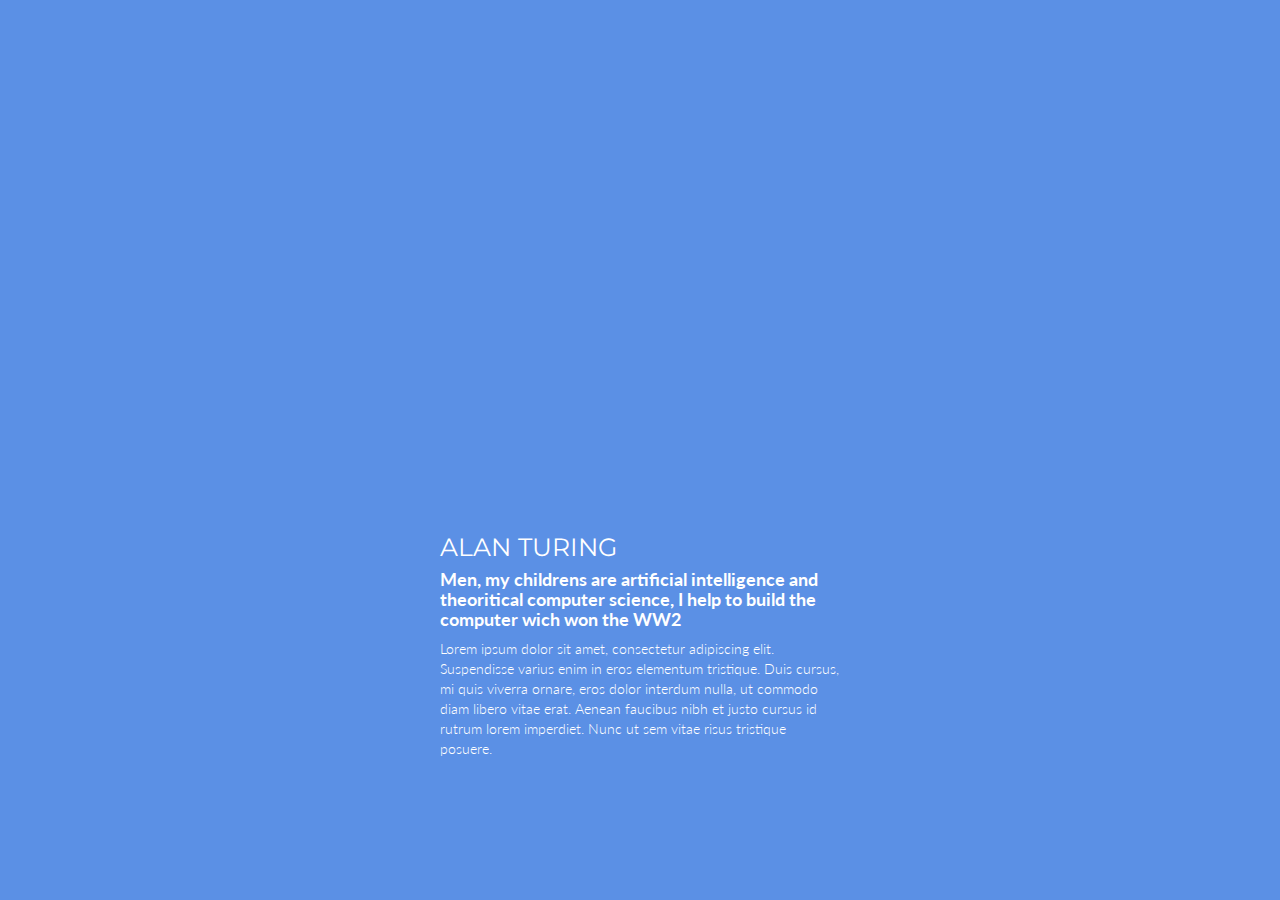
==== alan-turing.html @ d843b798 "adding new pages" ====
<!DOCTYPE html>
<html>
  <head>
    <meta charset="utf-8">
    <title>Alan Turing</title>
    <meta name="viewport" content="width=device-width, initial-scale=1.0">
    <link rel="stylesheet" type="text/css" href="./reset.css">
    <link rel="stylesheet" type="text/css" href="./main.css">
    <link rel="stylesheet" href="http://fonts.googleapis.com/css?family=Lato:100,100italic,300,300italic,400,400italic,700,700italic,900,900italic%7CMontserrat:400,700">
    <link rel="shortcut icon" href="./favicon.ico" type="image/x-icon">
    <link rel="icon" href="./favicon.ico" type="image/x-icon">
  </head>
  <body class="alan">
    <div class="w-clearfix centre">
      <div class="profile-image alan"></div>
      <h1>alan turing</h1>
      <h3>Men, my childrens are artificial intelligence and theoritical computer science, I help to build the computer wich won the WW2</h3>
      <p>Lorem ipsum dolor sit amet, consectetur adipiscing elit. Suspendisse varius enim in eros elementum tristique. Duis cursus,
        mi quis viverra ornare, eros dolor interdum nulla, ut commodo diam libero vitae erat. Aenean faucibus nibh et justo
        cursus id rutrum lorem imperdiet. Nunc ut sem vitae risus tristique posuere.</p>
      <a class="w-inline-block social-link facebook" href="#"></a>
      <a class="w-inline-block social-link twitter" href="#"></a>
      <a class="w-inline-block social-link dribble" href="#"></a>
      <a class="w-inline-block social-link linkedin" href="#"></a>
      <a class="w-inline-block social-link email" href="#"></a>
    </div>
  </body>
</html>
---- main.css ----
/* ==========================================================================
   Start of base Webflow CSS - If you're looking for some ultra-clean CSS, skip the boilerplate and see the unminified code below.
   ========================================================================== */
   @font-face{font-family:'webflow-icons';src:url([data-uri]) format('truetype'),url([data-uri]) format('woff');font-weight:normal;font-style:normal}[class^="w-icon-"],[class*=" w-icon-"]{font-family:'webflow-icons';speak:none;font-style:normal;font-weight:normal;font-variant:normal;text-transform:none;line-height:1;-webkit-font-smoothing:antialiased;-moz-osx-font-smoothing:grayscale}.w-icon-slider-right:before{content:"\e600"}.w-icon-slider-left:before{content:"\e601"}.w-icon-nav-menu:before{content:"\e602"}.w-icon-arrow-down:before,.w-icon-dropdown-toggle:before{content:"\e603"}*{-webkit-box-sizing:border-box;-moz-box-sizing:border-box;box-sizing:border-box}html{height:100%}body{margin:0;min-height:100%;background-color:#fff;color:#333}img{max-width:100%;vertical-align:middle;display:inline-block}html.w-mod-touch *{background-attachment:scroll !important}a:focus{outline:0}.w-block{display:block}.w-inline-block{max-width:100%;display:inline-block}.w-clearfix:before,.w-clearfix:after{content:" ";display:table}.w-clearfix:after{clear:both}.w-hidden{display:none}html[data-w-dynpage] [data-w-cloak]{color:transparent !important}h1,h2,h3,h4,h5,h6{margin:0}p{margin:0}blockquote{margin:0}ul,ol{margin-top:0;margin-bottom:0}.w-list-unstyled{padding-left:0;list-style:none}.w-embed:before,.w-embed:after{content:" ";display:table}.w-embed:after{clear:both}.w-video{width:100%;position:relative;padding:0}.w-video iframe,.w-video object,.w-video embed{position:absolute;top:0;left:0;width:100%;height:100%}fieldset{padding:0;margin:0;border:0}button,html input[type="button"],input[type="reset"],input[type="submit"]{cursor:pointer;-webkit-appearance:button}.w-form{margin:0 0 15px}.w-form-done{display:none;padding:10px;background-color:#ddd}.w-form-fail{display:none;margin-top:10px;padding:10px;background-color:#ffdede}label{display:block;margin-bottom:5px;font-weight:bold}.w-input,.w-select{display:block;width:100%;height:38px;padding:8px 12px;margin-bottom:10px;font-size:14px;line-height:1.42857143;color:#555;vertical-align:middle;background-color:#fff;border:1px solid #ccc}.w-input:-moz-placeholder,.w-select:-moz-placeholder{color:#999}.w-input::-moz-placeholder,.w-select::-moz-placeholder{color:#999;opacity:1}.w-input:-ms-input-placeholder,.w-select:-ms-input-placeholder{color:#999}.w-input::-webkit-input-placeholder,.w-select::-webkit-input-placeholder{color:#999}.w-input:focus,.w-select:focus{border-color:rgba(82,168,236,0.8);outline:0}.w-input[disabled],.w-select[disabled],.w-input[readonly],.w-select[readonly],fieldset[disabled] .w-input,fieldset[disabled] .w-select{cursor:not-allowed;background-color:#eee}textarea.w-input,textarea.w-select{height:auto}.w-select[multiple]{height:auto}.w-button{display:inline-block;padding:12px;background-color:black;color:white;border:0;line-height:inherit}.w-form-label{display:inline-block;cursor:pointer;font-weight:normal;margin-bottom:0}.w-checkbox,.w-radio{display:block;margin-bottom:5px;padding-left:20px}.w-checkbox:before,.w-radio:before,.w-checkbox:after,.w-radio:after{content:" ";display:table}.w-checkbox:after,.w-radio:after{clear:both}.w-checkbox-input,.w-radio-input{margin:4px 0 0;margin-top:1px \9;line-height:normal;float:left;margin-left:-20px}.w-radio-input{margin-top:3px}.w-container{margin-left:auto;margin-right:auto;max-width:940px}.w-container:before,.w-container:after{content:" ";display:table}.w-container:after{clear:both}.w-container .w-row{margin-left:-10px;margin-right:-10px}.w-row:before,.w-row:after{content:" ";display:table}.w-row:after{clear:both}.w-row .w-row{margin-left:0;margin-right:0}.w-col{position:relative;float:left;width:100%;min-height:1px;padding-left:10px;padding-right:10px}.w-col .w-col{padding-left:0;padding-right:0}.w-col-1{width:8.33333333%}.w-col-2{width:16.66666667%}.w-col-3{width:25%}.w-col-4{width:33.33333333%}.w-col-5{width:41.66666667%}.w-col-6{width:50%}.w-col-7{width:58.33333333%}.w-col-8{width:66.66666667%}.w-col-9{width:75%}.w-col-10{width:83.33333333%}.w-col-11{width:91.66666667%}.w-col-12{width:100%}.w-col-push-1{left:8.33333333%}.w-col-push-2{left:16.66666667%}.w-col-push-3{left:25%}.w-col-push-4{left:33.33333333%}.w-col-push-5{left:41.66666667%}.w-col-push-6{left:50%}.w-col-push-7{left:58.33333333%}.w-col-push-8{left:66.66666667%}.w-col-push-9{left:75%}.w-col-push-10{left:83.33333333%}.w-col-push-11{left:91.66666667%}.w-col-pull-1{right:8.33333333%}.w-col-pull-2{right:16.66666667%}.w-col-pull-3{right:25%}.w-col-pull-4{right:33.33333333%}.w-col-pull-5{right:41.66666667%}.w-col-pull-6{right:50%}.w-col-pull-7{right:58.33333333%}.w-col-pull-8{right:66.66666667%}.w-col-pull-9{right:75%}.w-col-pull-10{right:83.33333333%}.w-col-pull-11{right:91.66666667%}.w-col-offset-1{margin-left:8.33333333%}.w-col-offset-2{margin-left:16.66666667%}.w-col-offset-3{margin-left:25%}.w-col-offset-4{margin-left:33.33333333%}.w-col-offset-5{margin-left:41.66666667%}.w-col-offset-6{margin-left:50%}.w-col-offset-7{margin-left:58.33333333%}.w-col-offset-8{margin-left:66.66666667%}.w-col-offset-9{margin-left:75%}.w-col-offset-10{margin-left:83.33333333%}.w-col-offset-11{margin-left:91.66666667%}.w-hidden-main{display:none !important}@media screen and (max-width:991px){.w-container{max-width:728px}.w-hidden-main{display:inherit !important}.w-hidden-medium{display:none !important}.w-col-medium-1{width:8.33333333%}.w-col-medium-2{width:16.66666667%}.w-col-medium-3{width:25%}.w-col-medium-4{width:33.33333333%}.w-col-medium-5{width:41.66666667%}.w-col-medium-6{width:50%}.w-col-medium-7{width:58.33333333%}.w-col-medium-8{width:66.66666667%}.w-col-medium-9{width:75%}.w-col-medium-10{width:83.33333333%}.w-col-medium-11{width:91.66666667%}.w-col-medium-12{width:100%}.w-col-medium-push-1{left:8.33333333%}.w-col-medium-push-2{left:16.66666667%}.w-col-medium-push-3{left:25%}.w-col-medium-push-4{left:33.33333333%}.w-col-medium-push-5{left:41.66666667%}.w-col-medium-push-6{left:50%}.w-col-medium-push-7{left:58.33333333%}.w-col-medium-push-8{left:66.66666667%}.w-col-medium-push-9{left:75%}.w-col-medium-push-10{left:83.33333333%}.w-col-medium-push-11{left:91.66666667%}.w-col-medium-pull-1{right:8.33333333%}.w-col-medium-pull-2{right:16.66666667%}.w-col-medium-pull-3{right:25%}.w-col-medium-pull-4{right:33.33333333%}.w-col-medium-pull-5{right:41.66666667%}.w-col-medium-pull-6{right:50%}.w-col-medium-pull-7{right:58.33333333%}.w-col-medium-pull-8{right:66.66666667%}.w-col-medium-pull-9{right:75%}.w-col-medium-pull-10{right:83.33333333%}.w-col-medium-pull-11{right:91.66666667%}.w-col-medium-offset-1{margin-left:8.33333333%}.w-col-medium-offset-2{margin-left:16.66666667%}.w-col-medium-offset-3{margin-left:25%}.w-col-medium-offset-4{margin-left:33.33333333%}.w-col-medium-offset-5{margin-left:41.66666667%}.w-col-medium-offset-6{margin-left:50%}.w-col-medium-offset-7{margin-left:58.33333333%}.w-col-medium-offset-8{margin-left:66.66666667%}.w-col-medium-offset-9{margin-left:75%}.w-col-medium-offset-10{margin-left:83.33333333%}.w-col-medium-offset-11{margin-left:91.66666667%}.w-col-stack{width:100%;left:auto;right:auto}}@media screen and (max-width:767px){.w-hidden-main{display:inherit !important}.w-hidden-medium{display:inherit !important}.w-hidden-small{display:none !important}.w-row,.w-container .w-row{margin-left:0;margin-right:0}.w-col{width:100%;left:auto;right:auto}.w-col-small-1{width:8.33333333%}.w-col-small-2{width:16.66666667%}.w-col-small-3{width:25%}.w-col-small-4{width:33.33333333%}.w-col-small-5{width:41.66666667%}.w-col-small-6{width:50%}.w-col-small-7{width:58.33333333%}.w-col-small-8{width:66.66666667%}.w-col-small-9{width:75%}.w-col-small-10{width:83.33333333%}.w-col-small-11{width:91.66666667%}.w-col-small-12{width:100%}.w-col-small-push-1{left:8.33333333%}.w-col-small-push-2{left:16.66666667%}.w-col-small-push-3{left:25%}.w-col-small-push-4{left:33.33333333%}.w-col-small-push-5{left:41.66666667%}.w-col-small-push-6{left:50%}.w-col-small-push-7{left:58.33333333%}.w-col-small-push-8{left:66.66666667%}.w-col-small-push-9{left:75%}.w-col-small-push-10{left:83.33333333%}.w-col-small-push-11{left:91.66666667%}.w-col-small-pull-1{right:8.33333333%}.w-col-small-pull-2{right:16.66666667%}.w-col-small-pull-3{right:25%}.w-col-small-pull-4{right:33.33333333%}.w-col-small-pull-5{right:41.66666667%}.w-col-small-pull-6{right:50%}.w-col-small-pull-7{right:58.33333333%}.w-col-small-pull-8{right:66.66666667%}.w-col-small-pull-9{right:75%}.w-col-small-pull-10{right:83.33333333%}.w-col-small-pull-11{right:91.66666667%}.w-col-small-offset-1{margin-left:8.33333333%}.w-col-small-offset-2{margin-left:16.66666667%}.w-col-small-offset-3{margin-left:25%}.w-col-small-offset-4{margin-left:33.33333333%}.w-col-small-offset-5{margin-left:41.66666667%}.w-col-small-offset-6{margin-left:50%}.w-col-small-offset-7{margin-left:58.33333333%}.w-col-small-offset-8{margin-left:66.66666667%}.w-col-small-offset-9{margin-left:75%}.w-col-small-offset-10{margin-left:83.33333333%}.w-col-small-offset-11{margin-left:91.66666667%}}@media screen and (max-width:479px){.w-container{max-width:none}.w-hidden-main{display:inherit !important}.w-hidden-medium{display:inherit !important}.w-hidden-small{display:inherit !important}.w-hidden-tiny{display:none !important}.w-col{width:100%}.w-col-tiny-1{width:8.33333333%}.w-col-tiny-2{width:16.66666667%}.w-col-tiny-3{width:25%}.w-col-tiny-4{width:33.33333333%}.w-col-tiny-5{width:41.66666667%}.w-col-tiny-6{width:50%}.w-col-tiny-7{width:58.33333333%}.w-col-tiny-8{width:66.66666667%}.w-col-tiny-9{width:75%}.w-col-tiny-10{width:83.33333333%}.w-col-tiny-11{width:91.66666667%}.w-col-tiny-12{width:100%}.w-col-tiny-push-1{left:8.33333333%}.w-col-tiny-push-2{left:16.66666667%}.w-col-tiny-push-3{left:25%}.w-col-tiny-push-4{left:33.33333333%}.w-col-tiny-push-5{left:41.66666667%}.w-col-tiny-push-6{left:50%}.w-col-tiny-push-7{left:58.33333333%}.w-col-tiny-push-8{left:66.66666667%}.w-col-tiny-push-9{left:75%}.w-col-tiny-push-10{left:83.33333333%}.w-col-tiny-push-11{left:91.66666667%}.w-col-tiny-pull-1{right:8.33333333%}.w-col-tiny-pull-2{right:16.66666667%}.w-col-tiny-pull-3{right:25%}.w-col-tiny-pull-4{right:33.33333333%}.w-col-tiny-pull-5{right:41.66666667%}.w-col-tiny-pull-6{right:50%}.w-col-tiny-pull-7{right:58.33333333%}.w-col-tiny-pull-8{right:66.66666667%}.w-col-tiny-pull-9{right:75%}.w-col-tiny-pull-10{right:83.33333333%}.w-col-tiny-pull-11{right:91.66666667%}.w-col-tiny-offset-1{margin-left:8.33333333%}.w-col-tiny-offset-2{margin-left:16.66666667%}.w-col-tiny-offset-3{margin-left:25%}.w-col-tiny-offset-4{margin-left:33.33333333%}.w-col-tiny-offset-5{margin-left:41.66666667%}.w-col-tiny-offset-6{margin-left:50%}.w-col-tiny-offset-7{margin-left:58.33333333%}.w-col-tiny-offset-8{margin-left:66.66666667%}.w-col-tiny-offset-9{margin-left:75%}.w-col-tiny-offset-10{margin-left:83.33333333%}.w-col-tiny-offset-11{margin-left:91.66666667%}}.w-widget{position:relative}.w-widget-map{width:100%;height:400px}.w-widget-map label{width:auto;display:inline}.w-widget-map img{max-width:inherit}.w-widget-map .gm-style-iw{width:90% !important;height:auto !important;top:7px !important;left:6% !important;display:inline;text-align:center;overflow:hidden}.w-widget-map .gm-style-iw+div{display:none}.w-widget-twitter{overflow:hidden}.w-widget-gplus{overflow:hidden}.w-slider{position:relative;height:300px;text-align:center;background:rgba(153,153,153,0.5);clear:both;-webkit-tap-highlight-color:rgba(0,0,0,0);tap-highlight-color:rgba(0,0,0,0)}.w-slider-mask{position:relative;display:block;overflow:hidden;z-index:1;left:0;right:0;height:100%;white-space:nowrap}.w-slide{position:relative;display:inline-block;vertical-align:top;width:100%;height:100%;white-space:normal;text-align:left}.w-slider-nav{position:absolute;z-index:2;top:auto;right:0;bottom:0;left:0;margin:auto;padding-top:10px;height:40px;text-align:center;-webkit-tap-highlight-color:rgba(0,0,0,0);tap-highlight-color:rgba(0,0,0,0)}.w-slider-nav.w-round>div{-webkit-border-radius:100%;-webkit-background-clip:padding-box;-moz-border-radius:100%;-moz-background-clip:padding;border-radius:100%;background-clip:padding-box}.w-slider-nav.w-num>div{width:auto;height:auto;padding:.2em .5em;font-size:inherit;line-height:inherit}.w-slider-nav.w-shadow>div{-webkit-box-shadow:0 0 3px rgba(51, 51, 51, 0.4);-moz-box-shadow:0 0 3px rgba(51, 51, 51, 0.4);box-shadow:0 0 3px rgba(51, 51, 51, 0.4)}.w-slider-nav-invert{color:#fff}.w-slider-nav-invert>div{background-color:rgba(34,34,34,0.4)}.w-slider-nav-invert>div.w-active{background-color:#222}.w-slider-dot{position:relative;display:inline-block;width:1em;height:1em;background-color:rgba(255,255,255,0.4);cursor:pointer;margin:0 3px .5em;-webkit-transition:background-color 100ms, color 100ms;-moz-transition:background-color 100ms, color 100ms;-o-transition:background-color 100ms, color 100ms;transition:background-color 100ms, color 100ms}.w-slider-dot.w-active{background-color:#fff}.w-slider-arrow-left,.w-slider-arrow-right{position:absolute;width:80px;top:0;right:0;bottom:0;left:0;margin:auto;cursor:pointer;overflow:hidden;color:white;font-size:40px;-webkit-tap-highlight-color:rgba(0,0,0,0);tap-highlight-color:rgba(0,0,0,0);-webkit-user-select:none;-moz-user-select:none;-ms-user-select:none;user-select:none}.w-slider-arrow-left [class^="w-icon-"],.w-slider-arrow-right [class^="w-icon-"],.w-slider-arrow-left [class*=" w-icon-"],.w-slider-arrow-right [class*=" w-icon-"]{position:absolute}.w-slider-arrow-left{z-index:3;right:auto}.w-slider-arrow-right{z-index:4;left:auto}.w-icon-slider-left,.w-icon-slider-right{top:0;right:0;bottom:0;left:0;margin:auto;width:1em;height:1em}.w-dropdown{display:inline-block;position:relative;text-align:left;margin-left:auto;margin-right:auto;z-index:900}.w-dropdown-btn,.w-dropdown-toggle,.w-dropdown-link{position:relative;vertical-align:top;text-decoration:none;color:#222;padding:20px;text-align:left;margin-left:auto;margin-right:auto;white-space:nowrap}.w-dropdown-toggle{-webkit-user-select:none;-moz-user-select:none;-ms-user-select:none;user-select:none;display:inline-block;cursor:pointer;padding-right:40px}.w-dropdown-toggle:focus{outline:0}.w-icon-dropdown-toggle{position:absolute;top:0;right:0;bottom:0;margin:auto;margin-right:20px;width:1em;height:1em}.w-dropdown-list{position:absolute;background:#f2f2f2;display:none;min-width:100%}.w-dropdown-list.w--open{display:block}.w-dropdown-link{padding:10px 20px;display:block}.w-dropdown-link.w--current{color:#339ce1}.w-nav[data-collapse="all"] .w-dropdown,.w-nav[data-collapse="all"] .w-dropdown-toggle{display:block}.w-nav[data-collapse="all"] .w-dropdown-list{position:static}@media screen and (max-width:991px){.w-nav[data-collapse="medium"] .w-dropdown,.w-nav[data-collapse="medium"] .w-dropdown-toggle{display:block}.w-nav[data-collapse="medium"] .w-dropdown-list{position:static}}@media screen and (max-width:767px){.w-nav[data-collapse="small"] .w-dropdown,.w-nav[data-collapse="small"] .w-dropdown-toggle{display:block}.w-nav[data-collapse="small"] .w-dropdown-list{position:static}.w-nav-brand{padding-left:10px}}@media screen and (max-width:479px){.w-nav[data-collapse="tiny"] .w-dropdown,.w-nav[data-collapse="tiny"] .w-dropdown-toggle{display:block}.w-nav[data-collapse="tiny"] .w-dropdown-list{position:static}}.w-lightbox-backdrop{position:fixed;top:0;right:0;bottom:0;left:0;color:#fff;font-family:"Helvetica Neue",Helvetica,Ubuntu,"Segoe UI",Verdana,sans-serif;font-size:17px;font-weight:300;text-align:center;background:rgba(0,0,0,0.9);z-index:2000;outline:0;opacity:0;-webkit-user-select:none;-moz-user-select:none;-ms-user-select:none;-webkit-tap-highlight-color:transparent;-webkit-transform:translate(0, 0)}.w-lightbox-backdrop,.w-lightbox-container{height:100%;overflow:auto;-webkit-overflow-scrolling:touch}.w-lightbox-content{position:relative;height:100vh;overflow:hidden}.w-lightbox-view{position:absolute;width:100vw;height:100vh;opacity:0}.w-lightbox-view:before{content:"";height:100vh}.w-lightbox-group,.w-lightbox-group .w-lightbox-view,.w-lightbox-group .w-lightbox-view:before{height:86vh}.w-lightbox-frame,.w-lightbox-view:before{display:inline-block;vertical-align:middle}.w-lightbox-figure{position:relative;margin:0}.w-lightbox-group .w-lightbox-figure{cursor:pointer}.w-lightbox-img{width:auto;height:auto;max-width:none}.w-lightbox-image{display:block;max-width:100vw;max-height:100vh}.w-lightbox-group .w-lightbox-image{max-height:86vh}.w-lightbox-caption{position:absolute;right:0;bottom:0;left:0;padding:.5em 1em;background:rgba(0,0,0,0.4);text-align:left;text-overflow:ellipsis;white-space:nowrap;overflow:hidden}.w-lightbox-embed{position:absolute;top:0;right:0;bottom:0;left:0;width:100%;height:100%}.w-lightbox-control{position:absolute;top:0;width:4em;background-size:24px;background-repeat:no-repeat;background-position:center;cursor:pointer;-webkit-transition:all .3s;transition:all .3s}.w-lightbox-left{display:none;bottom:0;left:0;background-image:url("[data-uri]")}.w-lightbox-right{display:none;right:0;bottom:0;background-image:url("[data-uri]")}.w-lightbox-close{right:0;height:2.6em;background-image:url("[data-uri]");background-size:18px}.w-lightbox-strip{padding:0 1vh;line-height:0;white-space:nowrap;overflow-x:auto;overflow-y:hidden}.w-lightbox-item{display:inline-block;width:10vh;padding:2vh 1vh;box-sizing:content-box;cursor:pointer;-webkit-transform:translate3d(0, 0, 0)}.w-lightbox-active{opacity:.3}.w-lightbox-thumbnail{position:relative;height:10vh;background:#222;overflow:hidden}.w-lightbox-thumbnail-image{position:absolute;top:0;left:0}.w-lightbox-thumbnail .w-lightbox-tall{top:50%;width:100%;-webkit-transform:translate(0, -50%);-ms-transform:translate(0, -50%);transform:translate(0, -50%)}.w-lightbox-thumbnail .w-lightbox-wide{left:50%;height:100%;-webkit-transform:translate(-50%, 0);-ms-transform:translate(-50%, 0);transform:translate(-50%, 0)}.w-lightbox-spinner{position:absolute;top:50%;left:50%;box-sizing:border-box;width:40px;height:40px;margin-top:-20px;margin-left:-20px;border:5px solid rgba(0,0,0,0.4);border-radius:50%;-webkit-animation:spin .8s infinite linear;animation:spin .8s infinite linear}.w-lightbox-spinner:after{content:"";position:absolute;top:-4px;right:-4px;bottom:-4px;left:-4px;border:3px solid transparent;border-bottom-color:#fff;border-radius:50%}.w-lightbox-hide{display:none}.w-lightbox-noscroll{overflow:hidden}@media (min-width:768px){.w-lightbox-content{height:96vh;margin-top:2vh}.w-lightbox-view,.w-lightbox-view:before{height:96vh}.w-lightbox-group,.w-lightbox-group .w-lightbox-view,.w-lightbox-group .w-lightbox-view:before{height:84vh}.w-lightbox-image{max-width:96vw;max-height:96vh}.w-lightbox-group .w-lightbox-image{max-width:82.3vw;max-height:84vh}.w-lightbox-left,.w-lightbox-right{display:block;opacity:.5}.w-lightbox-close{opacity:.8}.w-lightbox-control:hover{opacity:1}}.w-lightbox-inactive,.w-lightbox-inactive:hover{opacity:0}.w-nav{position:relative;background:#bbb;z-index:1000}.w-nav:before,.w-nav:after{content:" ";display:table}.w-nav:after{clear:both}.w-nav-brand{position:relative;float:left;text-decoration:none;color:#222}.w-nav-brand:hover{text-decoration:none;color:#222}.w-nav-link{position:relative;display:inline-block;vertical-align:top;text-decoration:none;color:#222;padding:20px;text-align:left;margin-left:auto;margin-right:auto}.w-nav-link:hover{text-decoration:none;color:#222}.w-nav-link.w--current{color:#339ce1}.w-nav-menu{position:relative;float:right}.w--nav-menu-open{display:block !important;position:absolute;top:100%;left:0;right:0;background:#999;text-align:center;overflow:visible;min-width:200px}.w--nav-link-open{display:block;position:relative}.w-nav-overlay{position:absolute;overflow:hidden;display:none;top:100%;left:0;right:0;width:100%}.w-nav-overlay .w--nav-menu-open{top:0}.w-nav[data-animation="over-left"] .w-nav-overlay{width:auto}.w-nav[data-animation="over-left"] .w-nav-overlay,.w-nav[data-animation="over-left"] .w--nav-menu-open{right:auto;z-index:1;top:0}.w-nav[data-animation="over-right"] .w-nav-overlay{width:auto}.w-nav[data-animation="over-right"] .w-nav-overlay,.w-nav[data-animation="over-right"] .w--nav-menu-open{left:auto;z-index:1;top:0}.w-nav-button{position:relative;float:right;padding:18px;font-size:24px;display:none;cursor:pointer;-webkit-tap-highlight-color:rgba(0,0,0,0);tap-highlight-color:rgba(0,0,0,0);-webkit-user-select:none;-moz-user-select:none;-ms-user-select:none;user-select:none}.w-nav-button.w--open{background-color:#999;color:white}.w-nav[data-collapse="all"] .w-nav-menu{display:none}.w-nav[data-collapse="all"] .w-nav-button{display:block}@media screen and (max-width:991px){.w-nav[data-collapse="medium"] .w-nav-menu{display:none}.w-nav[data-collapse="medium"] .w-nav-button{display:block}}@media screen and (max-width:767px){.w-nav[data-collapse="small"] .w-nav-menu{display:none}.w-nav[data-collapse="small"] .w-nav-button{display:block}.w-nav-brand{padding-left:10px}}@media screen and (max-width:479px){.w-nav[data-collapse="tiny"] .w-nav-menu{display:none}.w-nav[data-collapse="tiny"] .w-nav-button{display:block}}.w-tabs{position:relative}.w-tabs:before,.w-tabs:after{content:" ";display:table}.w-tabs:after{clear:both}.w-tab-menu{position:relative}.w-tab-link{position:relative;display:inline-block;vertical-align:top;text-decoration:none;padding:8px 30px;text-align:left;cursor:pointer;background-color:#e8e8e8}.w-tab-link.w--current{background-color:#bcd3f3}.w-tab-content{position:relative;display:block;overflow:hidden}.w-tab-pane{position:relative;display:none}.w--tab-active{display:block}@media screen and (max-width:479px){.w-tab-link{display:block}}.w-ix-emptyfix:after{content:""}@-webkit-keyframes spin{0%{-webkit-transform:rotate(0deg)}100%{-webkit-transform:rotate(360deg)}}@keyframes spin{0%{transform:rotate(0deg)}100%{transform:rotate(360deg)}}.w-dyn-items{display:none}.w-dyn-items.visible{display:block}.w-dyn-empty{display:none;padding:10px;background-color:#ddd}.w-dyn-error{display:none;padding:10px;background-color:#ffdede}

   /* ==========================================================================
      Start of custom Webflow CSS
      ========================================================================== */
  body {
    height: 100%;
    background-color: #ee8e79;
    font-family: Lato, sans-serif;
    color: white;
    font-size: 14px;
    line-height: 20px;
    font-weight: 300;
  }
  body.alan {
      background-color: #5b90e5;
  }
  h1 {
    margin-top: 20px;
    margin-bottom: 0px;
    font-family: Montserrat, sans-serif;
    color: white;
    font-size: 25px;
    line-height: 44px;
    font-weight: 400;
    text-align: left;
    text-transform: uppercase;
  }
  h2 {
    margin-top: 20px;
    margin-bottom: 10px;
    font-size: 32px;
    line-height: 36px;
    font-weight: 700;
  }
  h3 {
    margin-top: 0px;
    margin-bottom: 10px;
    font-size: 18px;
    line-height: 20px;
    font-weight: 700;
  }
  h4 {
    margin-top: 10px;
    margin-bottom: 10px;
    font-size: 18px;
    line-height: 24px;
    font-weight: 700;
  }
  h5 {
    margin-top: 10px;
    margin-bottom: 10px;
    font-size: 14px;
    line-height: 20px;
    font-weight: 700;
  }
  h6 {
    margin-top: 10px;
    margin-bottom: 10px;
    font-size: 12px;
    line-height: 18px;
    font-weight: 700;
  }
  p {
    margin-bottom: 5px;
  }
  a {
    color: #00e;
  }
  .button {
    display: inline-block;
    padding: 4px 15px;
    background-color: black;
    color: white;
    text-align: center;
    text-decoration: none;
  }
  .profile-image {
    display: block;
    width: 400px;
    height: 400px;
    margin-right: auto;
    margin-left: auto;
    border-radius: 200px;
    background-image: url(http://uploads.webflow.com/55d73a4878f2d6471c4b23bc/55d73ae1187000491c6825dd_Screen%20Shot%202015-08-21%20at%2016.27.13.png);
  }
  .profile-image.ada {
      background-image: url(https://metrouk2.files.wordpress.com/2013/10/ay95895977ada-lovelace-engl1.jpg?w=748&h=814&crop=1);
      background-size: cover;
      background-position: center center;
  }
  .profile-image.alan {
      background-image: url(https://flavorwire.files.wordpress.com/2014/11/alan-turing.jpg);
      background-size: cover;
      background-position: center center;
  }
  .centre {
    position: relative;
    top: 50%;
    display: block;
    width: 400px;
    margin-right: auto;
    margin-left: auto;
    -webkit-transform: translate(0px, -50%);
    -ms-transform: translate(0px, -50%);
    transform: translate(0px, -50%);
  }
  .social-link {
    width: 32px;
    height: 32px;
    min-width: 0px;
    margin-right: 5px;
    float: left;
    background-image: url(https://d3e54v103j8qbb.cloudfront.net/img/example-bg.png);
    background-size: cover;
  }
  .social-link.facebook {
    background-image: url(http://uploads.webflow.com/55d73a4878f2d6471c4b23bc/55d73c6bb95698262f34e5c5_32x32_facebook.png);
  }
  .social-link.twitter {
    background-image: url(http://uploads.webflow.com/55d73a4878f2d6471c4b23bc/55d73c8378f2d6471c4b2455_32x32_twitter.png);
  }
  .social-link.dribble {
    background-image: url(http://uploads.webflow.com/55d73a4878f2d6471c4b23bc/55d73c8f0cbfc4282fdab2cc_32x32_dribbble.png);
  }
  .social-link.linkedin {
    background-image: url(http://uploads.webflow.com/55d73a4878f2d6471c4b23bc/55d73c9eb95698262f34e5d0_32x32_linkedin.png);
  }
  .social-link.email {
    background-image: url(http://uploads.webflow.com/55d73a4878f2d6471c4b23bc/55d73ca878f2d6471c4b247c_32x32_email.png);
  }
  @media (max-width: 991px) {
  }
  @media (max-width: 767px) {
  }
  @media (max-width: 479px) {
    .profile-image {
      width: 240px;
      height: 240px;
      background-size: cover;
    }
    .centre {
      width: 240px;
    }
  }
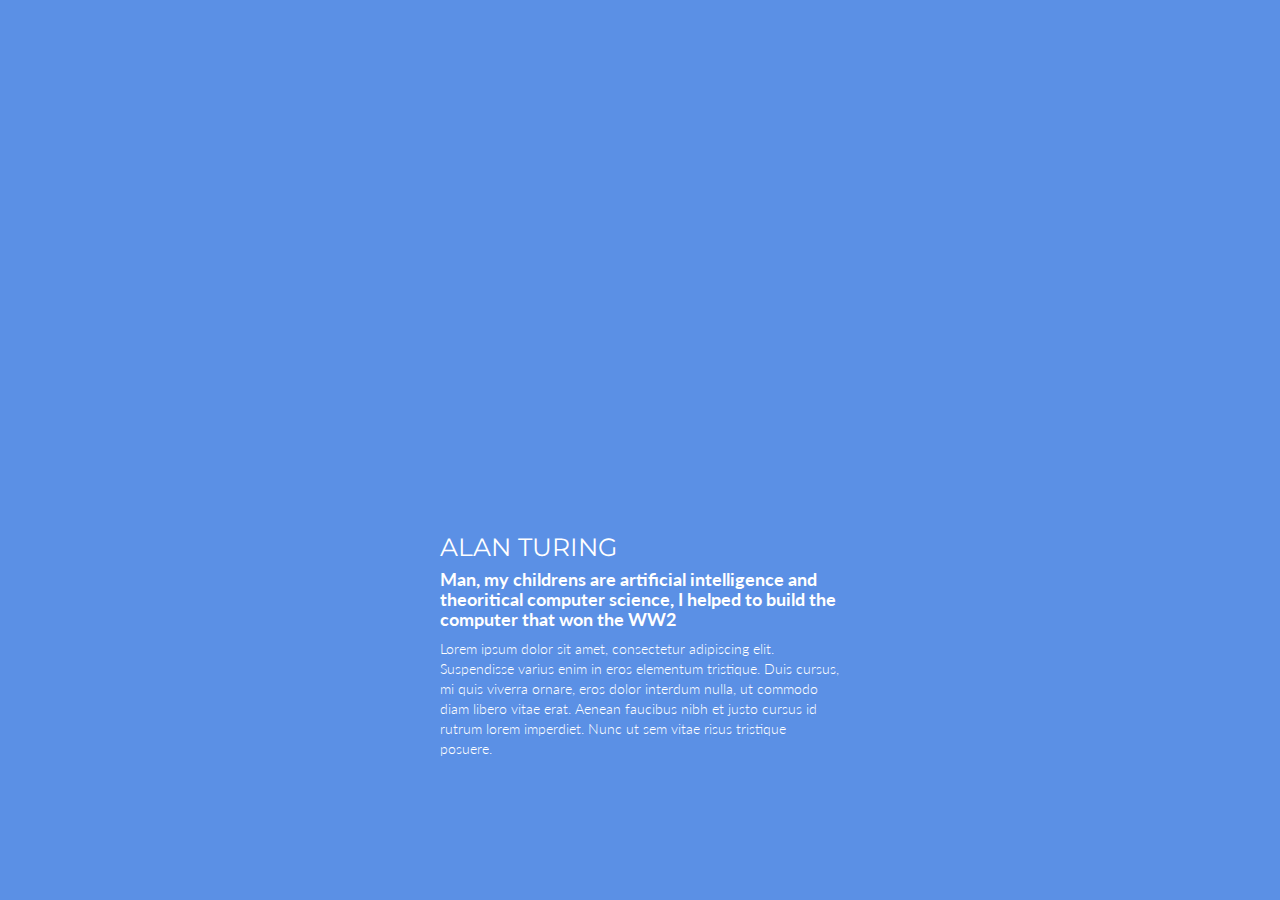
==== commit 218d6316: "fix wrong plural" ====
--- a/alan-turing.html
+++ b/alan-turing.html
@@ -14,13 +14,12 @@
     <div class="w-clearfix centre">
       <div class="profile-image alan"></div>
       <h1>alan turing</h1>
-      <h3>Men, my childrens are artificial intelligence and theoritical computer science, I help to build the computer wich won the WW2</h3>
+      <h3>Man, my childrens are artificial intelligence and theoritical computer science, I helped to build the computer that won the WW2</h3>
       <p>Lorem ipsum dolor sit amet, consectetur adipiscing elit. Suspendisse varius enim in eros elementum tristique. Duis cursus,
         mi quis viverra ornare, eros dolor interdum nulla, ut commodo diam libero vitae erat. Aenean faucibus nibh et justo
         cursus id rutrum lorem imperdiet. Nunc ut sem vitae risus tristique posuere.</p>
       <a class="w-inline-block social-link facebook" href="#"></a>
       <a class="w-inline-block social-link twitter" href="#"></a>
-      <a class="w-inline-block social-link dribble" href="#"></a>
       <a class="w-inline-block social-link linkedin" href="#"></a>
       <a class="w-inline-block social-link email" href="#"></a>
     </div>
